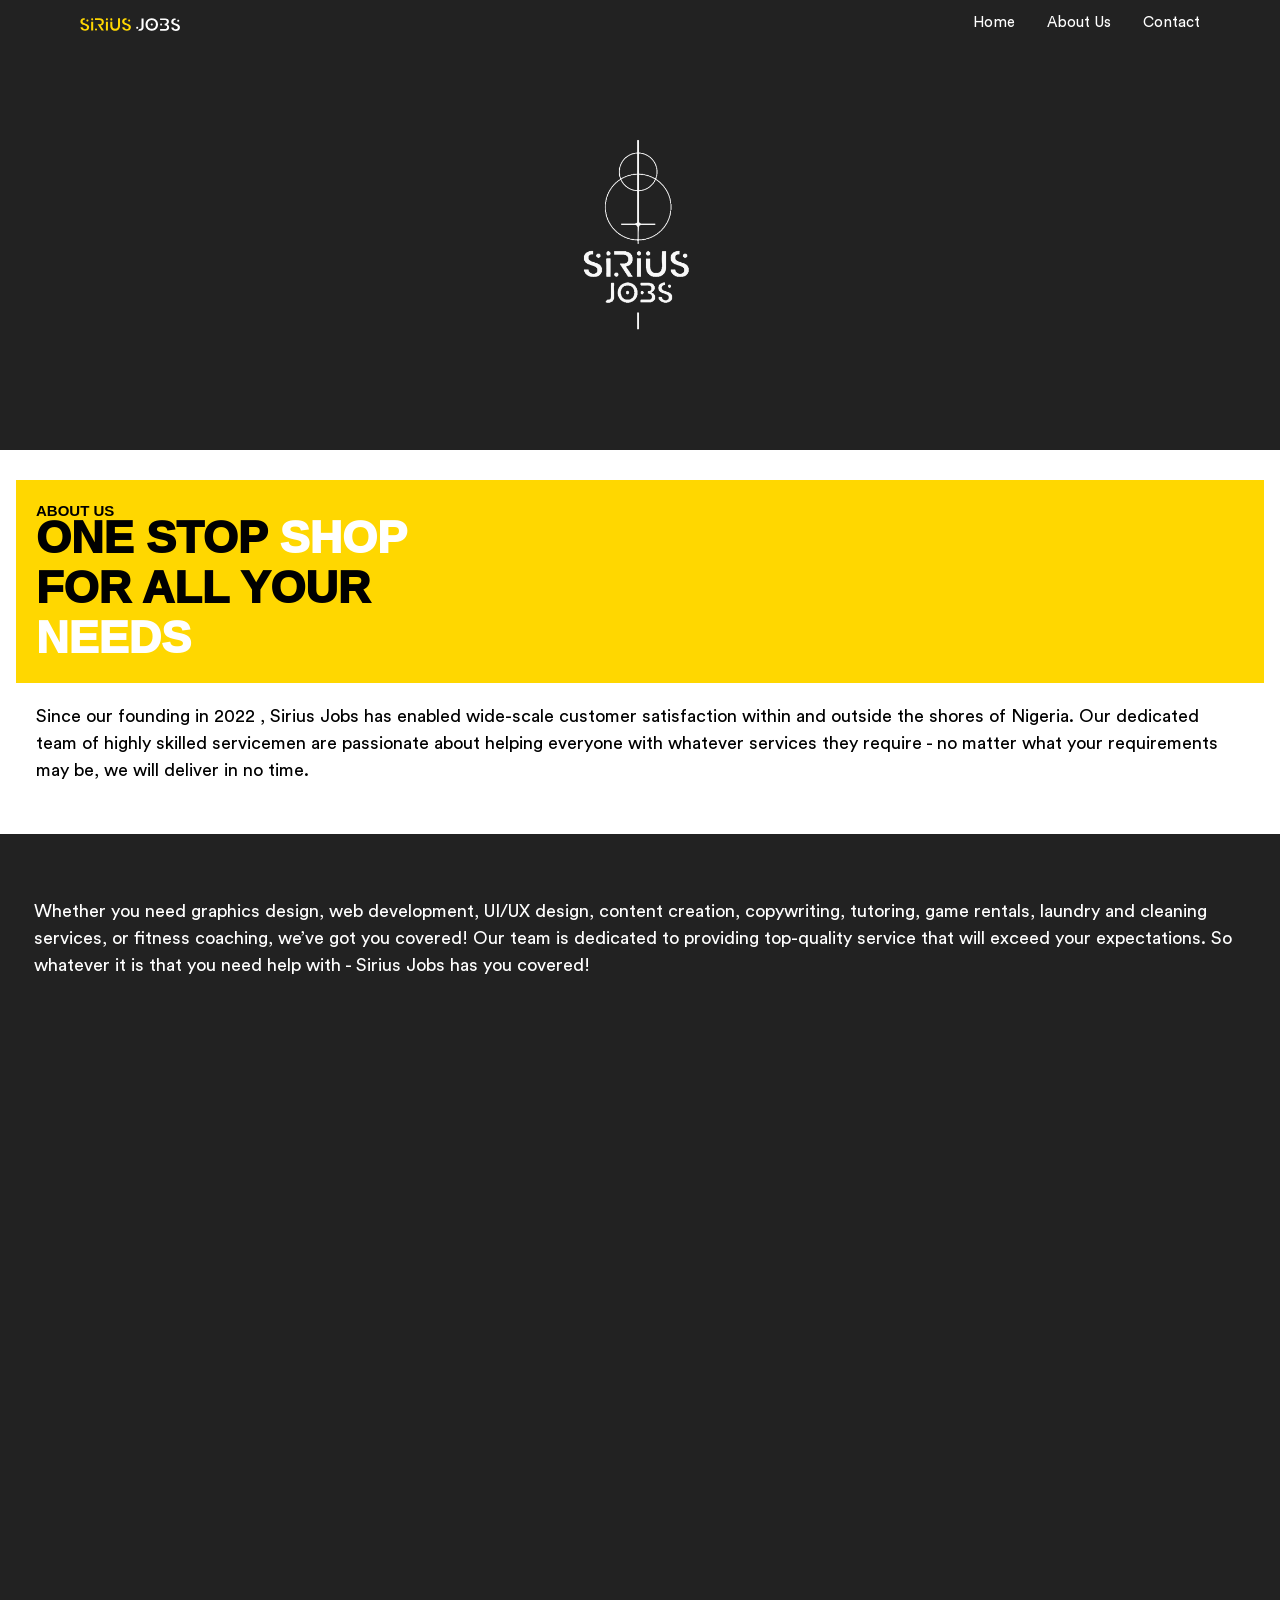
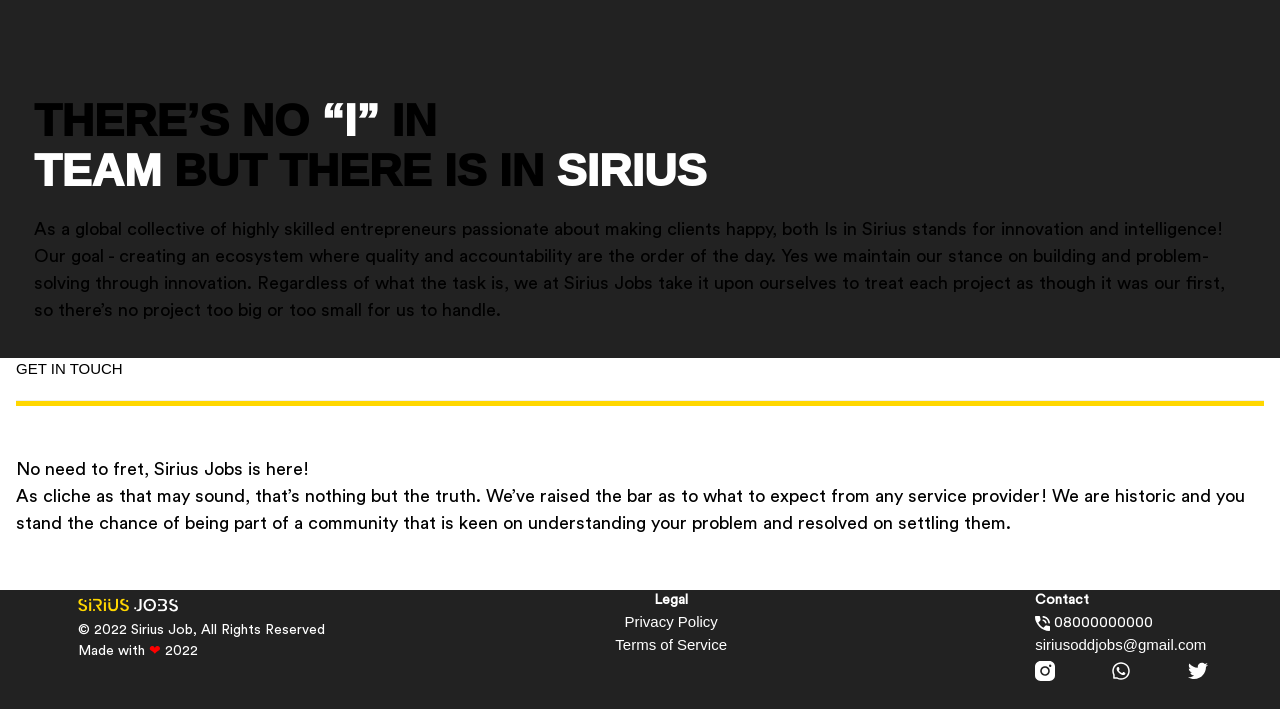
==== about.html @ eacf27d5 "added about us page" ====
<!DOCTYPE html>
<html lang="en">
  <head>
    <meta name="viewport" content="width=device-width, initial-scale=1.0" />
    <meta name="description" content="Sirius Jobs: An all-purpose company geared towards providing the best services no matter the niche">
    <title>Sirius Jobs</title>
    <link rel="icon" type="image/x-icon" href="assets/favicon.svg">
    <link rel="stylesheet" href="styles.css">
    <link rel="stylesheet" href="https://www.w3schools.com/w3css/4/w3.css">
    <link rel="preconnect" href="https://fonts.googleapis.com">
    <link rel="preconnect" href="https://fonts.gstatic.com" crossorigin>
    <link href="https://fonts.googleapis.com/css2?family=Rubik&display=swap" rel="stylesheet">
  </head>
  <body>
    <!-- Navigation bar -->
    <nav class="w3-top" style="position:fixed;top: 0 !important;">
        <div class="w3-bar w3-container">
          <div>
            <a href="#" class="w3-bar-item"><img src="assets/Logo2.svg" width="100px" height="25px" alt="Sirius-jobs"></a>
            <a href="#contact" class="w3-bar-item w3-button w3-hover-none w3-hover-text-yellow w3-right w3-hide-small" id="nav-anchor">Contact</a>
            <a href="#section-2" class="w3-bar-item w3-button w3-hover-none w3-hover-text-yellow w3-right w3-hide-small" id="nav-anchor">About Us</a>
            <a href="#" class="w3-bar-item w3-button w3-hover-none w3-hover-text-yellow w3-right w3-hide-small" id="nav-anchor">Home</a>
            <a href="javascript:void(0)" class="w3-bar-item w3-right w3-hide-large w3-hide-medium" onmousedown="myFunction()" id="burger">&#9776;</a>
          </div>   
        </div>
        <div id="demo" class="w3-bar-block w3-grey w3-hide w3-hide-large w3-hide-medium w3-container w3-collapse" style="width: 200px; float: right; height: 100vh;">
            <a href="#" class="w3-bar-item w3-button" id="nav-anchor">Home</a>
            <a href="#section-2" class="w3-bar-item w3-button" id="nav-anchor">About Us</a>
            <a href="#contact" class="w3-bar-item w3-button" id="nav-anchor">Contact</a>
            <div style="padding-top: 58vh;">
              <hr>
              <div class="w3-row" style="float: bottom; padding-top: 0; padding-left: 17px;padding-right: 0;">
                <div class="w3-col s4"><a href="https://www.instagram.com/siriusjobss/"><img src="assets/Insta.svg" id="social-icon" alt="instagram"></a></div>
                <div class="w3-col s4"><a href="#"><img src="assets/whatsapp.svg" id="social-icon" alt="whatsapp"></a></div>
                <div class="w3-col s4"><a href="https://twitter.com/SiriusOddJobs"><img src="assets/twitter.svg" id="social-icon" alt="twitter"></a></div>
              </div>
            </div>
        </div>
    </nav>
    <section id="about-section-1" class="w3-container">
        <div class="w3-container about-hero">
          <img src="assets/logo white.png" height="280px">
        </div>
    </section>
    <section id="about-section-2" class="w3-container">
      <div class="w3-row">
        <div class="w3-col sec-2-left">
          <div>
            <div style="font-weight: 900;margin: 0; padding: 0;color: black;">
              ABOUT US
            </div>
            <div style="font-size: 45px; line-height: 50px; font-weight: 1000; margin-top: -10px; padding: 0;color: black;">ONE STOP <span>SHOP</span><br> FOR ALL YOUR <br> <span>NEEDS</span></div>
          </div>
        </div>
        <div class="w3-col sec-2-right">
          <div>
            <p>Since our founding in 2022 , Sirius Jobs has enabled wide-scale customer satisfaction within and outside the shores of Nigeria.
              Our dedicated team of highly skilled servicemen are passionate about helping everyone with whatever services they require - no matter what your requirements may be, we will deliver in no time.</p>
          </div>
        </div>
      </div>
    </section>
    <section id="about-section-3">
      <div class="w3-row">
        <div class="w3-col sec-3-left">
          <div>
            <p>
              Whether you need graphics design, web development, UI/UX design, content creation, copywriting, tutoring, game rentals, laundry and cleaning services, or fitness coaching, we’ve got you covered! 
              Our team is dedicated to providing top-quality service that will exceed your expectations. So whatever it is that you need help with - Sirius Jobs has you covered!
            </p>
          </div>
        </div>
        <div class="w3-col sec-3-right">
          <div></div>
        </div>
      </div>
    </section>
    <section id="about-section-4">
      <div class="pencil-sec">
        <div style="font-size: 45px; line-height: 50px; font-weight: 1000;color: black;">
          THERE’S NO <span>“I”</span> IN <br> <span>TEAM</span> BUT THERE IS IN <span>SIRIUS</span>
        </div>
        <div style="padding-top: 20px;">
          <p style="color: black;">
            As a global collective of highly skilled entrepreneurs passionate about making clients happy, both Is in Sirius stands for innovation and intelligence!
            Our goal - creating an ecosystem where quality and accountability are the order of the day. Yes we maintain our stance on building and problem-solving through innovation.
            Regardless of what the task is, we at Sirius Jobs take it upon ourselves to treat each project as though it was our first, so there’s no project too big or too small for us to handle.</p>
        </div>
      </div>
    </section>
    <section id="about-section-5" class="w3-container">
      <div>
        <div style="color: black;">GET IN TOUCH</div>
        <hr style="background-color: #FFD700; height: 5px;">
        <div class="w3-row">
          <div class="w3-col">
            <p style="color: black;">
              No need to fret, Sirius Jobs is here!
            </p>
            <div>
              <p style="color: black;">
                As cliche as that may sound, that’s nothing but the truth. We’ve raised the bar as to what to expect from any service provider! We are historic and you stand the chance of being part of a community that is keen on understanding your problem and resolved on settling them.
              </p>
            </div>
          </div>
          <div class="w3-col"></div>
        </div>
        <div>
          &#x2022
        </div>
      </div>
    </section>

    <footer id="contact">
      <div class="w3-row w3-container w3-hide-small" id="footer">
        <div class="w3-col s4">
          <img src="assets/Logo2.svg" alt="sirius-jobs" id="logo">
          <p>© 2022 Sirius Job, All Rights Reserved</p>
          <p>Made with <span style="color: red;">&#10084</span> 2022</p>
        </div>
        <div class="w3-col s4" style="text-align: center;">
          <p style="font-weight: bold;">Legal</p>
          <a href="#" id="foot-link">Privacy Policy</a>
          <div><a href="#" id="foot-link">Terms of Service</a></div>
        </div>
        <div class="w3-col s4">
          <p style="font-weight: bold;">Contact</p>
          <img src="assets/phone.svg" height="15px" width="15px" alt="phone"> <span style="font-size: 14px;font-family: 'Rubik',sans-serif;"><a href="javascript:void(0)" id="foot-link">08000000000</a></span>
          <div><a href="mailto:siriusoddjobs@gmail.com" id="foot-link">siriusoddjobs@gmail.com</a></div>
          <div class="w3-row" id="social">
            <div class="w3-col s4"><a href="https://www.instagram.com/siriusjobss/"><img src="assets/Insta.svg" id="social-icon" alt="instagram"></a></div>
            <div class="w3-col s4"><a href="#"><img src="assets/whatsapp.svg" id="social-icon" alt="whatsapp"></a></div>
            <div class="w3-col s4"><a href="https://twitter.com/SiriusOddJobs"><img src="assets/twitter.svg" id="social-icon" alt="twitter"></a></div>
          </div>
        </div>
      </div>
      <div class="w3-row w3-container w3-hide-medium w3-hide-large" id="footer" style="text-align: center;">
        <hr>
        <div class="w3-col">
          <p style="font-weight: bold;">Legal</p>
          <a href="#" id="foot-link">Privacy Policy</a>
          <div><a href="#" id="foot-link">Terms of Service</a></div>
          <hr style="width: 200px;margin-left: auto;margin-right: auto; border: none;">
        </div>
        <div class="w3-col">
          <p style="font-weight: bold;">Contact</p>
          <img src="assets/phone.svg" height="15px" width="15px" alt="phone"> <span style="font-size: 14px;font-family: 'Rubik',sans-serif;"><a href="javascript:void(0)" id="foot-link">08000000000</a></span>
          <div><a href="mailto:siriusoddjobs@gmail.com" id="foot-link">siriusoddjobs@gmail.com</a></div>
          <div class="w3-row" id="social">
            <div class="w3-col s4"><a href="https://www.instagram.com/siriusjobss/"><img src="assets/Insta.svg" id="social-icon" alt="instagram"></a></div>
            <div class="w3-col s4"><a href="#"><img src="assets/whatsapp.svg" id="social-icon" alt="whatsapp"></a></div>
            <div class="w3-col s4"><a href="https://twitter.com/SiriusOddJobs"><img src="assets/twitter.svg" id="social-icon" alt="twitter"></a></div>
          </div>
          <hr style="width: 200px;margin-left: auto;margin-right: auto;border: none;">
        </div>
        <div class="w3-col">
          <img src="assets/Logo2.svg" alt="sirius-jobs" id="logo">
          <p>© 2022 Sirius Job, All Rights Reserved</p>
          <p>Made with <span style="color: red;">&#10084</span> 2022</p>
        </div>
      </div>
    </footer>

    <script>
      function myFunction() {
        var x = document.getElementById("demo");
        if (x.className.indexOf("w3-show") == -1) {
          x.className += " w3-show";
          document.getElementById("burger").innerHTML = "&times"
        } else { 
          x.className = x.className.replace(" w3-show", "");
          document.getElementById("burger").innerHTML = "&#9776;"
        }
      }
    </script>

    </body>
</html>
---- styles.css ----
@import url('https://fonts.googleapis.com/css2?family=Rubik&display=swap');
@font-face {
  font-family: Larken;
  font-display: swap;
  src: url(assets/font/LarkenDEMO-Regular.otf);
}
@font-face {
  font-family: Circular-std;
  src: url(assets/font/CircularStd-Book.ttf);
}

* {
  padding: 0;
  margin: 0;
  box-sizing: border-box;
  color: #ffffff;
}
html {
  scroll-behavior: smooth;
  background-color: #222222;
  font-family: 'Circular-std', sans-serif;
}
/*section {
  height: 100vh;
  position: relative;
}*/

#section-1 {
  height: 95vh;
  position: relative;
  color: white;
  /*background: linear-gradient(180deg, #222222 62vh, #ffffff 34vh);*/
}
a#scroll-btn {
  background-color: #403E3E;
  position: absolute;
  height: 75px;
  width: 40px;
  border: 5px solid #403E3E;
  box-shadow: inset 0px 0px 0px 2px #757474;
  margin: auto;
  left: 0;
  right: 0;
  bottom: 5px;
  border-radius: 3em;
}
a#scroll-btn:before {
  position: absolute;
  content: "";
  margin: auto;
  left: 0;
  right: 0;
  height: 1.2em;
  width: 1.2em;
  background-color: #ffd700;
  border-radius: 50%;
  animation: move-down 2s infinite;
}
@keyframes move-down {
  80% {
    opacity: 0.5;
  }
  100% {
    transform: translateY(5.3em);
    opacity: 0;
  }
}
/*a#scroll-btn:after {
  position: absolute;
  content: "SCROLL DOWN";
  width: 12em;
  display: block;
  width: 12em;
  text-align: center;
  left: -4.2em;
  bottom: -2.5em;
  font-size: 1.6em;
  color: #ffffff;
  letter-spacing: 3px;
  font-weight: 600;
}*/
#section-2 {
  background-color: #ffffff !important;
  background: 
  linear-gradient(100deg,transparent 49.8%,#ffd700 50%) right   /80% 100%;
  background-repeat:no-repeat;
  color: #ffffff;
  height: 100vh;
  /*
  font-size: 2.7em;
  text-align: center;
  display: flex;
  flex-direction: column;
  align-items: center;
  justify-content: center;
  gap: 1em;*/
}
@media screen and (max-width: 500px) {
  a#scroll-btn {
    font-size: 12px;
  }
}


/* main */

.hero {
  position: absolute;
  top: 50%;
  left: 50%;
  transform: translate(-50%, -50%);
  width: 100vw;
}
.w3-bar {
  background-color: #222222;
  height: 45px;
}
.w3-bar > div {
  padding-top: 4px;
}
html, body {
  overflow-x: hidden;
}
.hero > h1 {
  font-family: 'Circular-std';
  font-weight: 700;
  font-size: 50px;
}
p {
  font-family: 'Circular-std', sans-serif;
  font-size: 18px;
}

.about > h1 {
  font-family: 'Circular-std';
  font-weight: 700;
  padding-top: 20vh;
}

.services {
  padding-top: 7vh;
}

.services > div {
  padding-top: 8vh;
}

.services > h2 {
  font-family: 'Circular-std';
  font-weight: 400;
}

h2 {
  font-weight: 400;
  font-size: 20px;
  line-height: 30px;
}
#section-3 {
  position: relative;
  background-image: url(assets/Decoration.svg);
  background-repeat: no-repeat;
  background-position: top right;
  background-position-y: 20%;
  background-size: 10vh;
}

#serv-card > img {
  height: 80px;
  width: 80px;
}

#serv-card > div {
  padding-top: 18px;
}

#serv-card > div > p {
  font-family: 'Circular-std';
  font-size: 13px;
  font-weight: 500;
}

.w3-row {
  padding: 30px 0;
}

/*#section-4 {
  
}*/

.subheader {
  padding-top: 12vh;
  padding-bottom: 20vh;
}

h3 {
  text-align: center;
  font-size: 40px !important;
  padding: 0 0;
  font-family: 'Circular-std' !important;
}

#footer > div > p {
  font-size: 14px;
}
#logo {
  height: 30px;
  width: 100px;
}
#social {
  padding-top: 3px;
  padding-bottom: 3vh;
}
#social-icon {
  height: 20px;
  width: 20px;
}
#nav-anchor {
  font-family: 'Circular-std';
}
#nav-anchor:hover {
  color: #ffd700;
}
a {
  text-decoration: none;
}
#foot-link:hover {
  color: #ffd700;
}

/* About Us Page */

#about-section-1 {
  height: 50vh;
  background-image: url(assets/about/daniel-olah-dFA5XycbhoQ-unsplash.jpg);
  background-repeat: no-repeat;
  background-size: cover;
  background-position: center;
}

.about-hero {
  display: flex;
  justify-content: center;
  position: relative;
  height: 50vh;
}

.about-hero > img {
  width: auto;
  position: absolute;
  top: 50%;
  left: 50%;
  transform: translate(-50%, -50%);
}

#about-section-2 {
  background-color: #ffffff;
}

.sec-2-left {
  background-color: #FFD700;
}

.sec-2-left > div {
  padding: 20px;
}

.sec-2-right > div > p {
  color: #000000 !important;
}

.sec-2-right > div {
  padding: 20px;
}

.sec-3-left,.sec-3-right > div {
  height: 250px;
}

.sec-3-left > div {
  padding: 34px;
}

.sec-3-right > div {
  background-image: url(assets/about/jon-tyson-vVSleEYPSGY-unsplash.jpg);
  background-position: center;
  background-repeat: no-repeat;
  background-size: contain;
  margin: 34px;
}

.pencil-sec {
  background-image: url(assets/about/ejoanna-kosinska-1_CMoFsPfso-unsplash.png);
  background-size: cover;
  background-repeat: no-repeat;
}

.pencil-sec > div:first-child {
  padding-top: 200px;
}

#about-section-4 > div {
  padding: 34px;
}

#about-section-5 {
  background-color: #ffffff;
}

/* tablet screen sizes */
@media only screen and (min-width: 600px) {
  nav > :first-child {
    padding-left: 5%;
    padding-right: 5% !important;
  }
  .hero {
    left: 55%;
  }
  .hero > h1 {
    width: 80%;
  }
  .hero > p {
    width: 60%;
  }
  .about > h1 {
    padding-left: 5%;
    padding-right: 5%;
  }
  .about > p {
    padding-left: 5%;
    padding-right: 5%;
  }
  .services > div > h2 {
    padding-left: 5%;
  }
  #footer > div {
    padding-left: 5%;
  }
}

/* desktop screen sizes */
@media only screen and (min-width: 992px) {
  .hero > h1 {
    font-size: 72px !important;
    width: 60%;
  }
  .hero > p {
    width: 32%;
  }
  .about > h1 {
    font-size: 48px;
  }
  .about > p {
    font-size: 20px;
    padding-right: 20%;
  }
  .services > div > h2 {
    font-size: 40px !important;
  }
  #serv-card > div > p {
    font-size: 18px !important;
  }
  #serv-card > img {
    height: 120px;
    width: 120px;
  }
  .subheader > h3 {
    font-size: 80px !important;
  }
  #footer > :last-child {
    padding-left: 15%;
  }
}
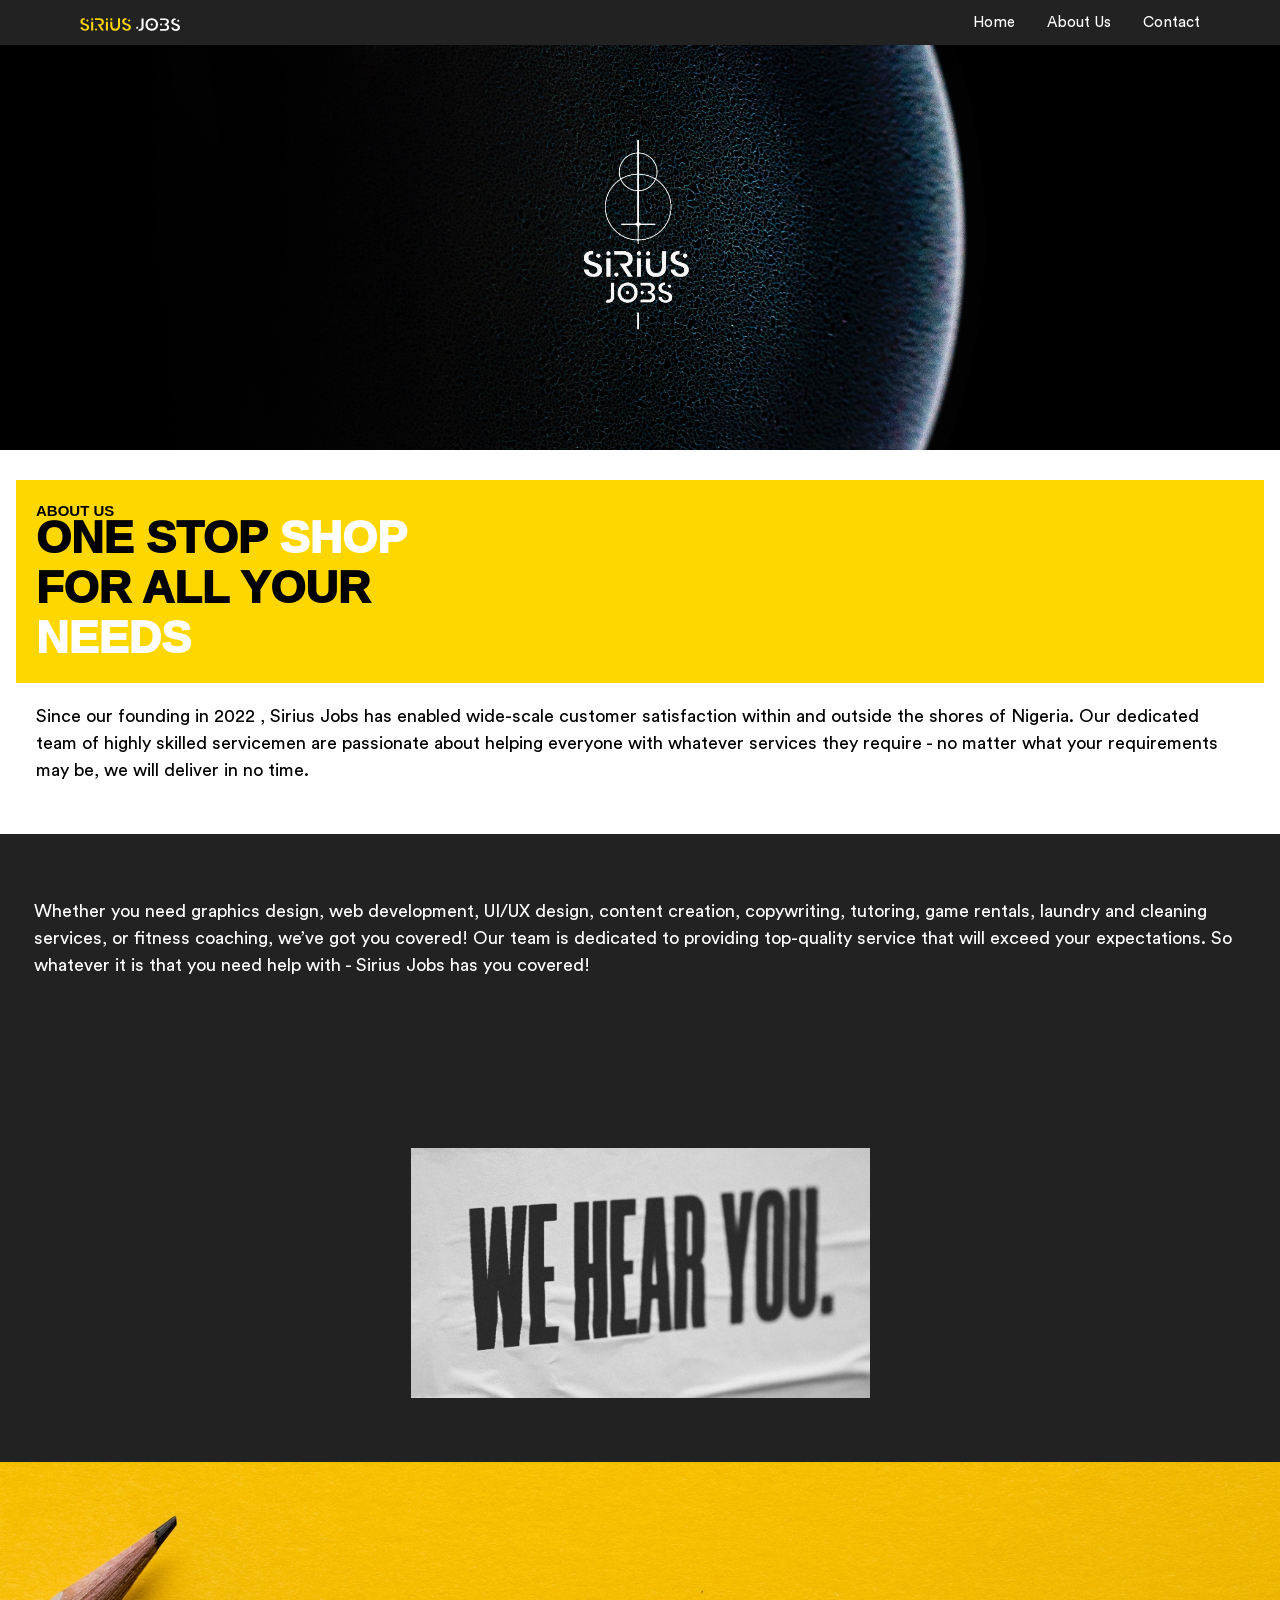
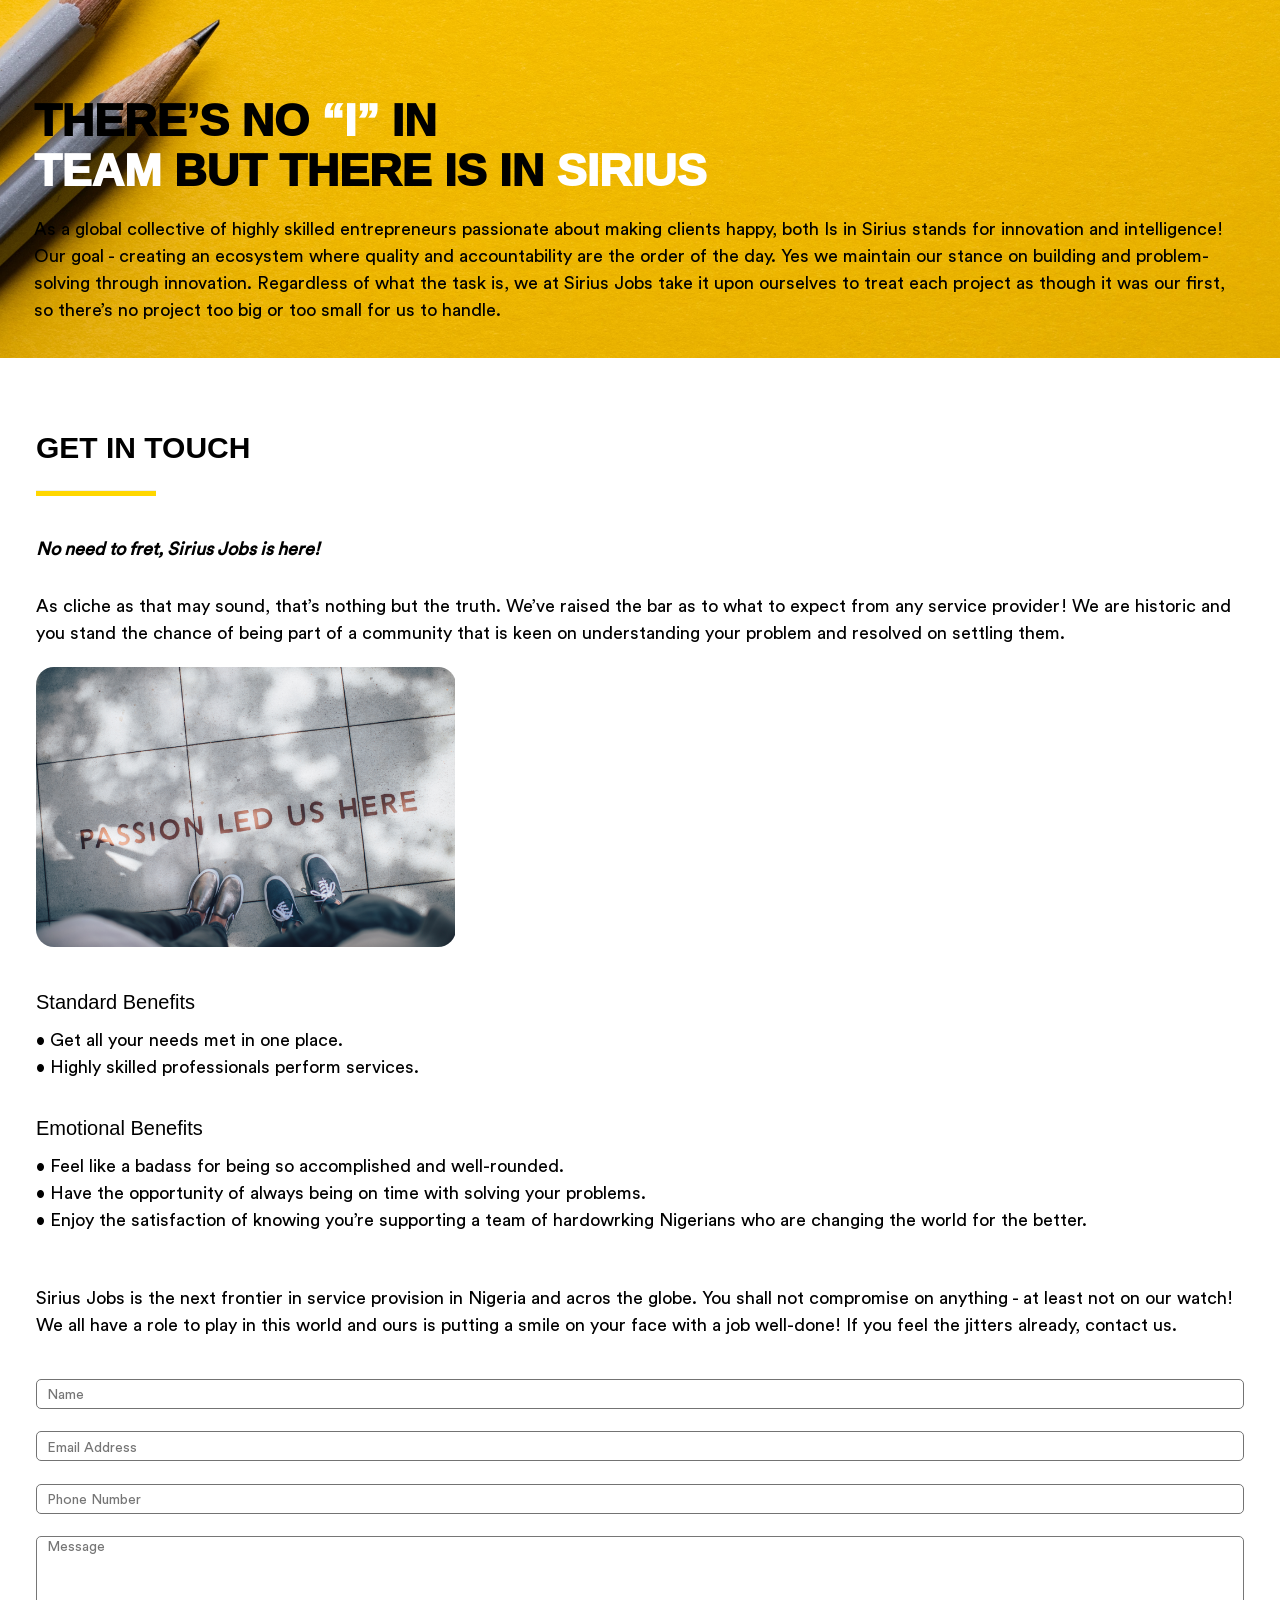
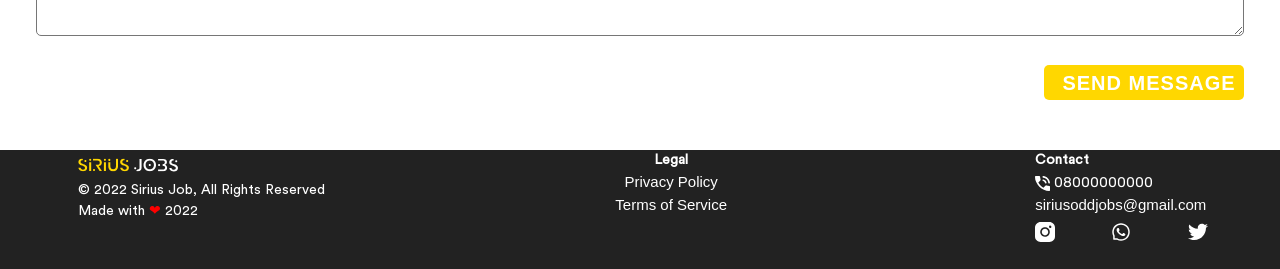
==== commit b9d66345: "added contact-us form and other sections" ====
--- a/about.html
+++ b/about.html
@@ -90,23 +90,57 @@
     </section>
     <section id="about-section-5" class="w3-container">
       <div>
-        <div style="color: black;">GET IN TOUCH</div>
-        <hr style="background-color: #FFD700; height: 5px;">
+        <div style="color: black; padding-top: 67px; font-weight: 900; font-size: 30px;">GET IN TOUCH</div>
+        <hr style="background-color: #FFD700; height: 5px; width: 120px;">
         <div class="w3-row">
           <div class="w3-col">
-            <p style="color: black;">
+            <p style="color: black; margin-top: -10px;font-style: italic;font-weight: bold;">
               No need to fret, Sirius Jobs is here!
             </p>
             <div>
-              <p style="color: black;">
+              <p style="color: black; padding-top: 30px; padding-bottom: 20px;">
                 As cliche as that may sound, that’s nothing but the truth. We’ve raised the bar as to what to expect from any service provider! We are historic and you stand the chance of being part of a community that is keen on understanding your problem and resolved on settling them.
               </p>
             </div>
           </div>
-          <div class="w3-col"></div>
+          <div class="w3-col get-in-touch"></div>
         </div>
         <div>
-          &#x2022
+          <h4 style="color: black;">Standard Benefits</h4>
+          <p style="color: black;">
+            &#x2022 Get all your needs met in one place.<br>
+            &#x2022 Highly skilled professionals perform services.
+          </p> <br>
+          <h4 style="color: black;">Emotional Benefits</h4>
+          <p style="color: black;">
+            &#x2022 Feel like a badass for being so accomplished and well-rounded.<br>
+            &#x2022 Have the opportunity of always being on time with solving your problems.<br>
+            &#x2022 Enjoy the satisfaction of knowing you’re supporting a team of hardowrking Nigerians who are changing the world for the better.
+          </p>
+        </div>
+      </div>
+    </section>
+
+    <section id="about-section-6" class="w3-container">
+      <div class="w3-row">
+        <div class="w3-col">
+          <p style="color: black;">
+            Sirius Jobs is the next frontier in service provision in Nigeria and acros the globe. You shall not compromise on anything - at least not on our watch! We all have a role to play in this world and ours is putting a smile on your face with a job well-done!
+            If you feel the jitters already, contact us.
+          </p>
+        </div>
+        <div class="w3-col">
+          <form action="https://formspree.io/damiansonuchegbu2017@gmail.com" method="post">
+            <input type="text" placeholder="Name" name="name" required><br><br>
+          
+            <input type="email" placeholder="Email Address" name="email" required><br><br>
+
+            <input type="number" placeholder="Phone Number" name="phone" min="6" required><br><br>
+            
+            <textarea placeholder="Message" name="message" required></textarea><br><br>
+            
+            <input type="submit" value="SEND MESSAGE">
+          </form>          
         </div>
       </div>
     </section>
--- a/styles.css
+++ b/styles.css
@@ -231,7 +231,7 @@
 
 #about-section-1 {
   height: 50vh;
-  background-image: url(assets/about/daniel-olah-dFA5XycbhoQ-unsplash.jpg);
+  background-image: url(assets/about/newhero.jpg);
   background-repeat: no-repeat;
   background-size: cover;
   background-position: center;
@@ -306,6 +306,73 @@
   background-color: #ffffff;
 }
 
+#about-section-5 > div {
+  padding-left: 20px;
+  padding-right: 20px;
+}
+
+.get-in-touch {
+  background-image: url(assets/about/ian-schneider-TamMbr4okv4-unsplash.jpg);
+  background-size: contain;
+  background-repeat: no-repeat;
+  height: 280px;
+  width: 420px !important;
+  border-radius: 18px;
+}
+
+#about-section-6 {
+  background-color: #ffffff;
+}
+
+#about-section-6 > div > div {
+  padding: 20px;
+}
+
+input {
+  width: 100%;
+  height: 30px;
+  border-radius: 5px;
+  border-color: #737373;
+  border-style: solid;
+  border-width: 1px;
+  color: #000000;
+  padding-left: 10px;
+}
+
+input[type=submit] {
+  float: right;
+  width: 200px;
+  height: 35px;
+  font-size: 20px;
+  background-color: #ffd700;
+  color: white;
+  border: none;
+  font-weight: 800;
+  letter-spacing: 1px;
+  text-align: center;
+}
+
+input[type=submit]:hover {
+  background-color: #a08a0c;
+}
+
+::placeholder {
+  font-family: 'Circular-std', sans-serif;
+  font-size: 14px;
+}
+
+::-webkit-placeholder {
+  font-family: 'Circular-std', sans-serif;
+  font-size: 14px;
+}
+
+textarea {
+  padding-left: 10px;
+  width: 100%;
+  height: 100px;
+  border-radius: 5px;
+}
+
 /* tablet screen sizes */
 @media only screen and (min-width: 600px) {
   nav > :first-child {
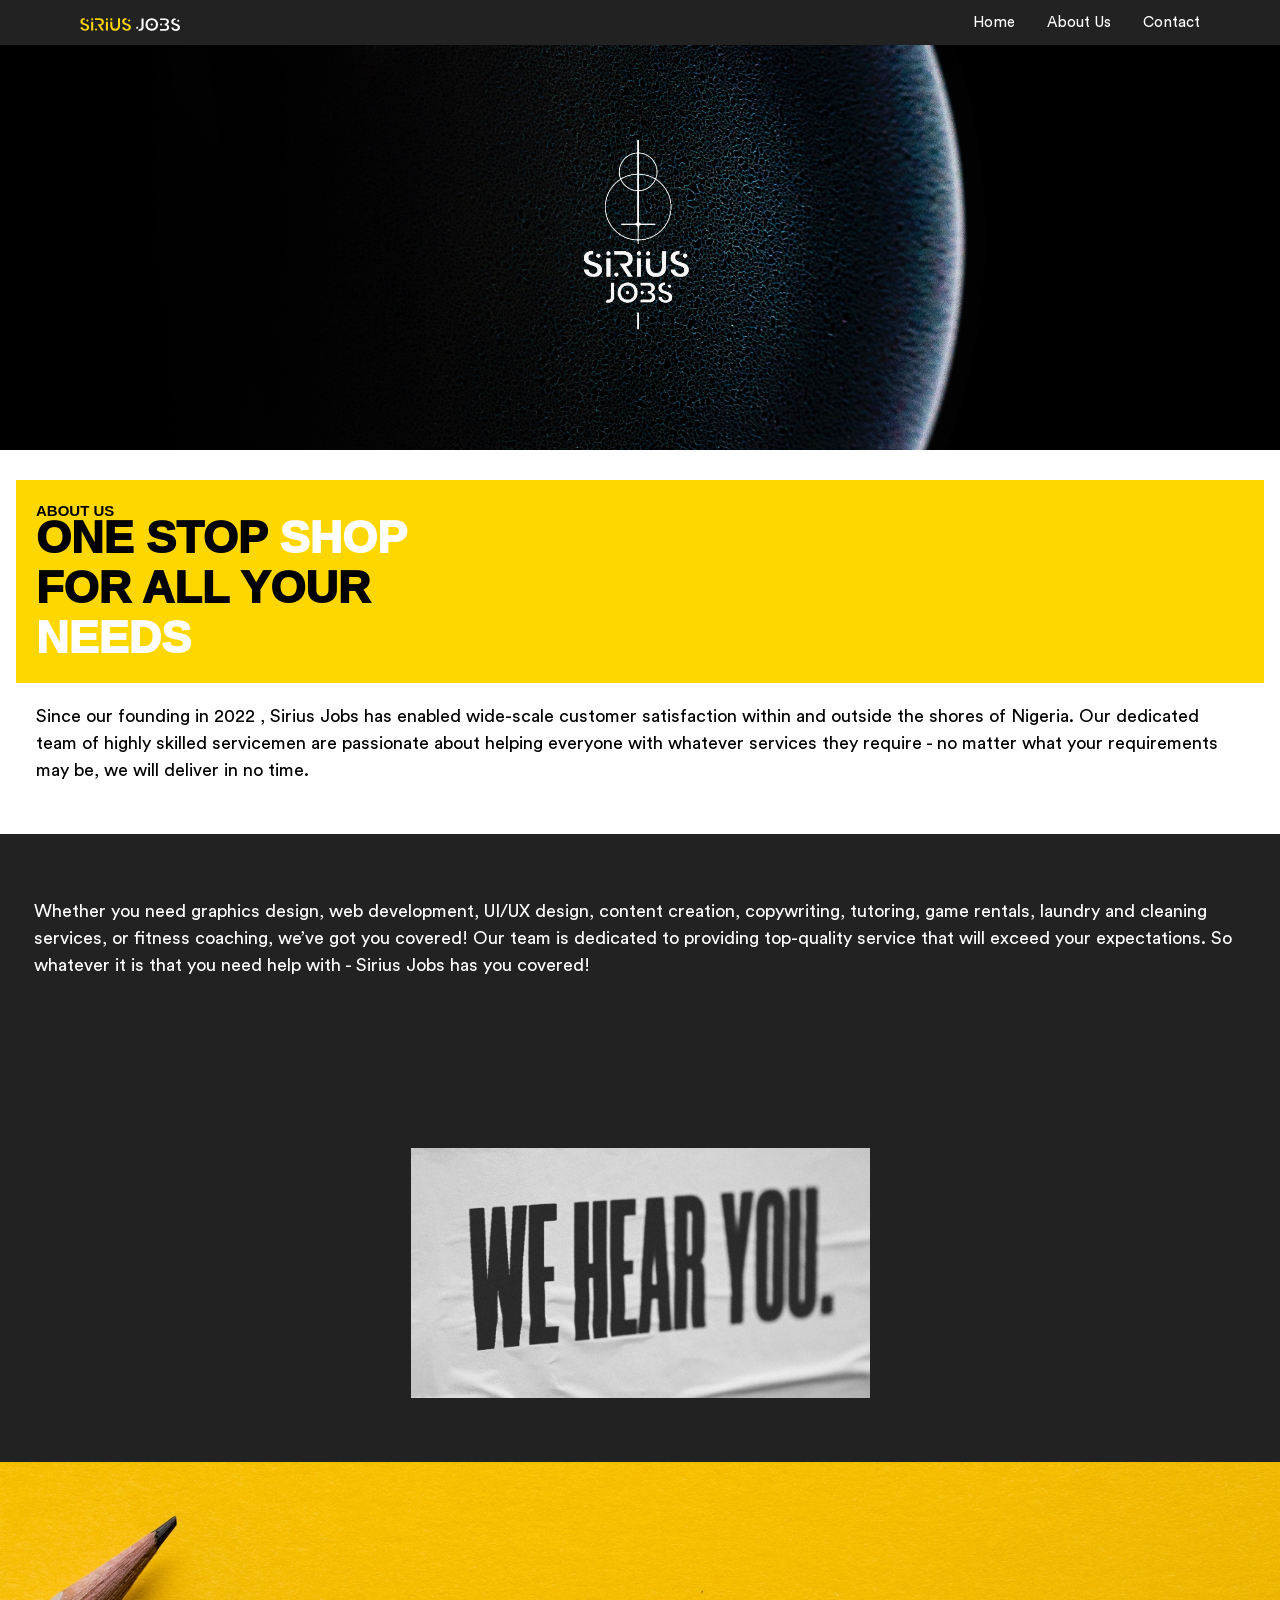
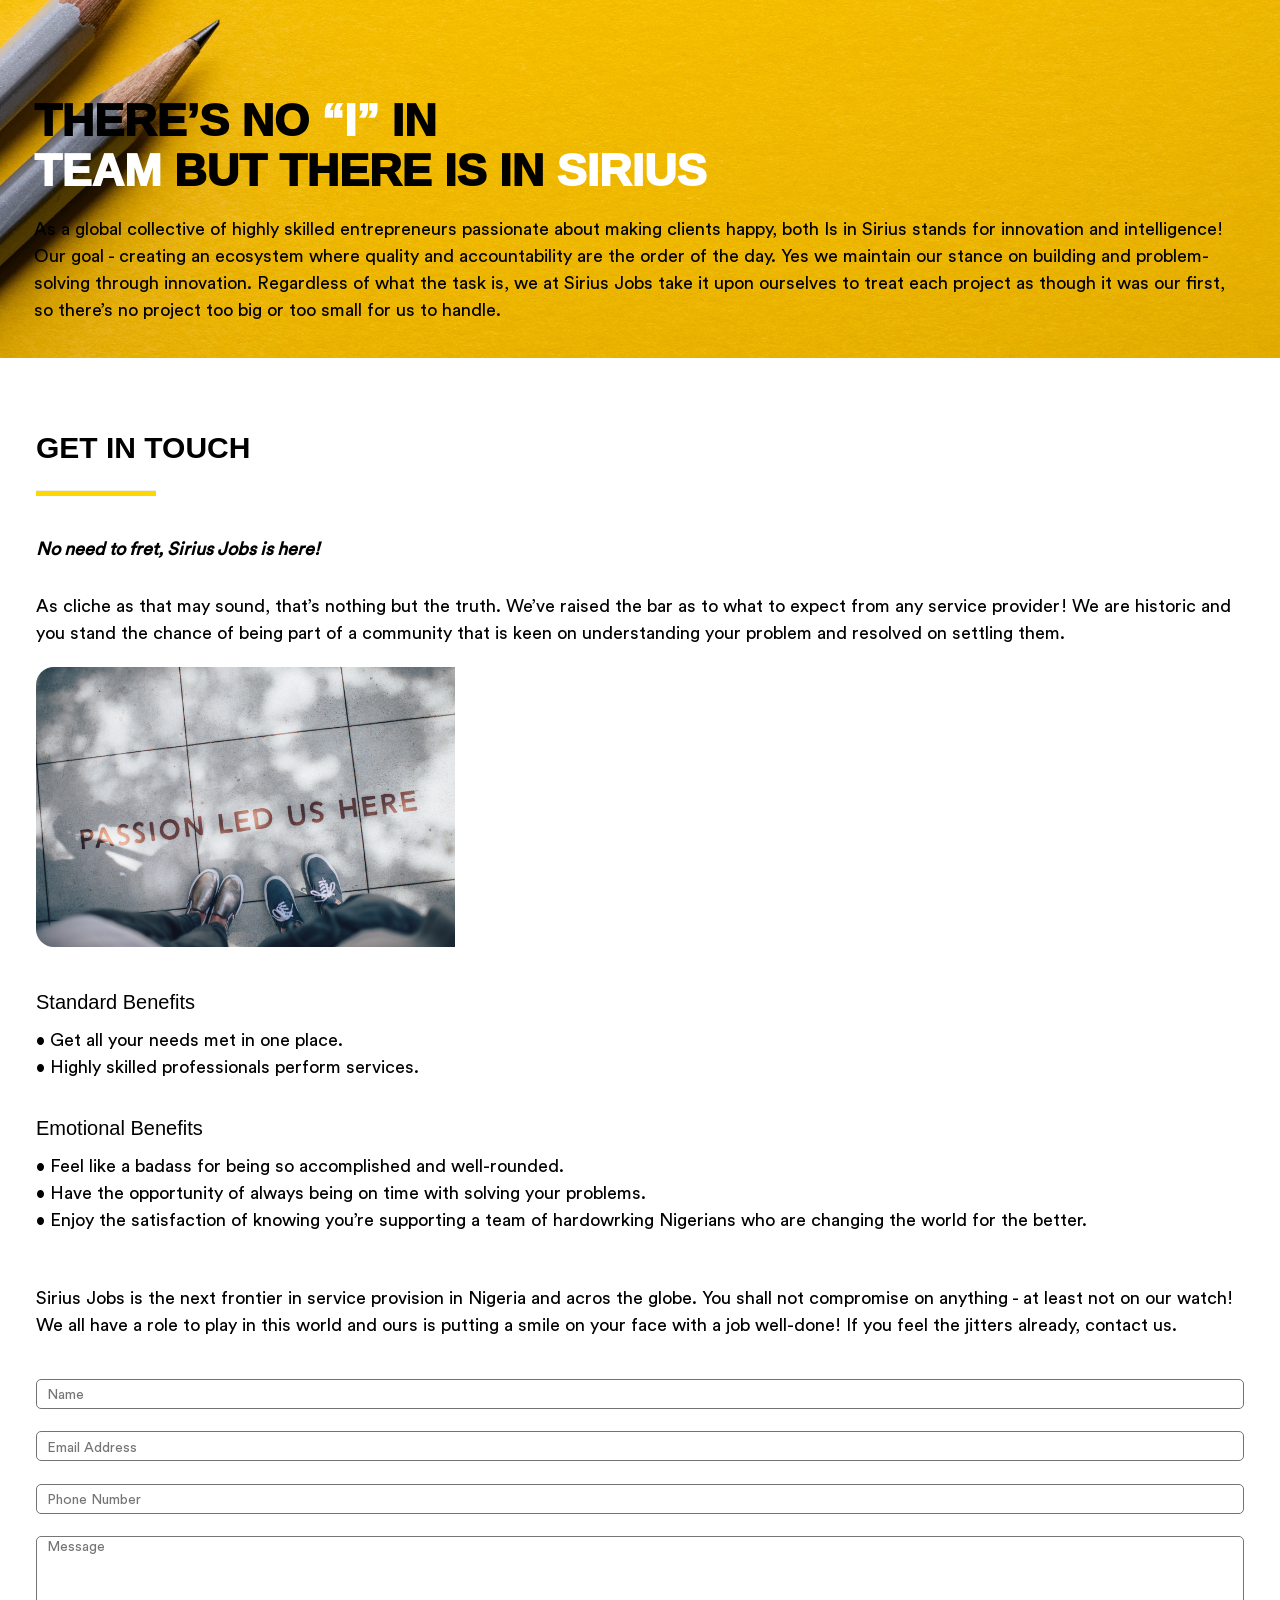
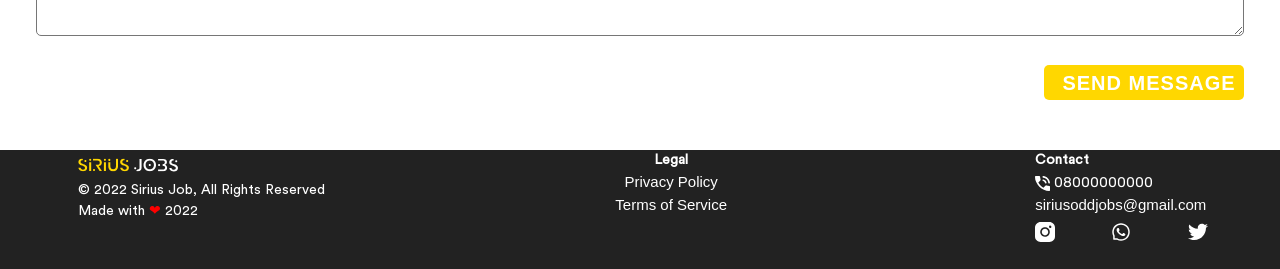
==== commit 876b1592: "changes to the contact us form" ====
--- a/about.html
+++ b/about.html
@@ -130,7 +130,7 @@
           </p>
         </div>
         <div class="w3-col">
-          <form action="https://formspree.io/damiansonuchegbu2017@gmail.com" method="post">
+          <form action="https://formspree.io/f/mnqynpwq" method="post">
             <input type="text" placeholder="Name" name="name" required><br><br>
           
             <input type="email" placeholder="Email Address" name="email" required><br><br>
--- a/styles.css
+++ b/styles.css
@@ -316,7 +316,7 @@
   background-size: contain;
   background-repeat: no-repeat;
   height: 280px;
-  width: 420px !important;
+  width: 100%;
   border-radius: 18px;
 }
 
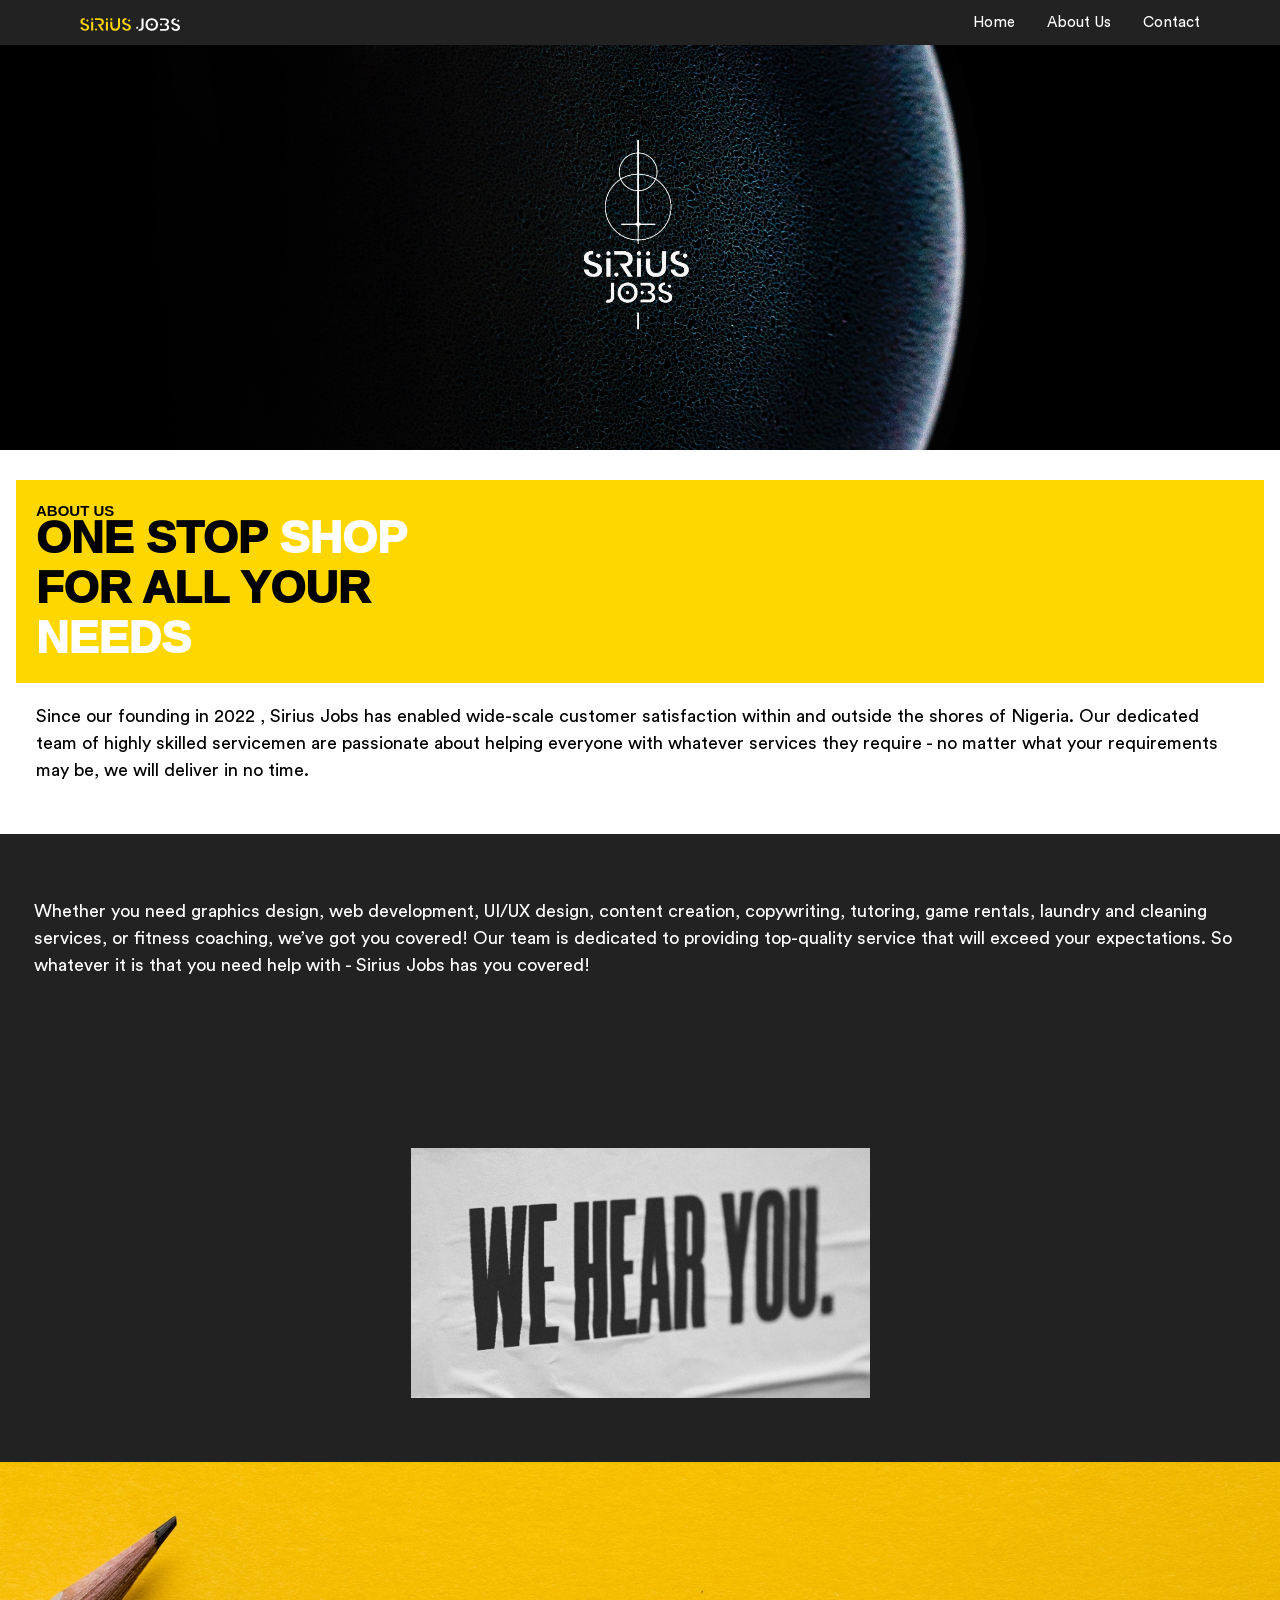
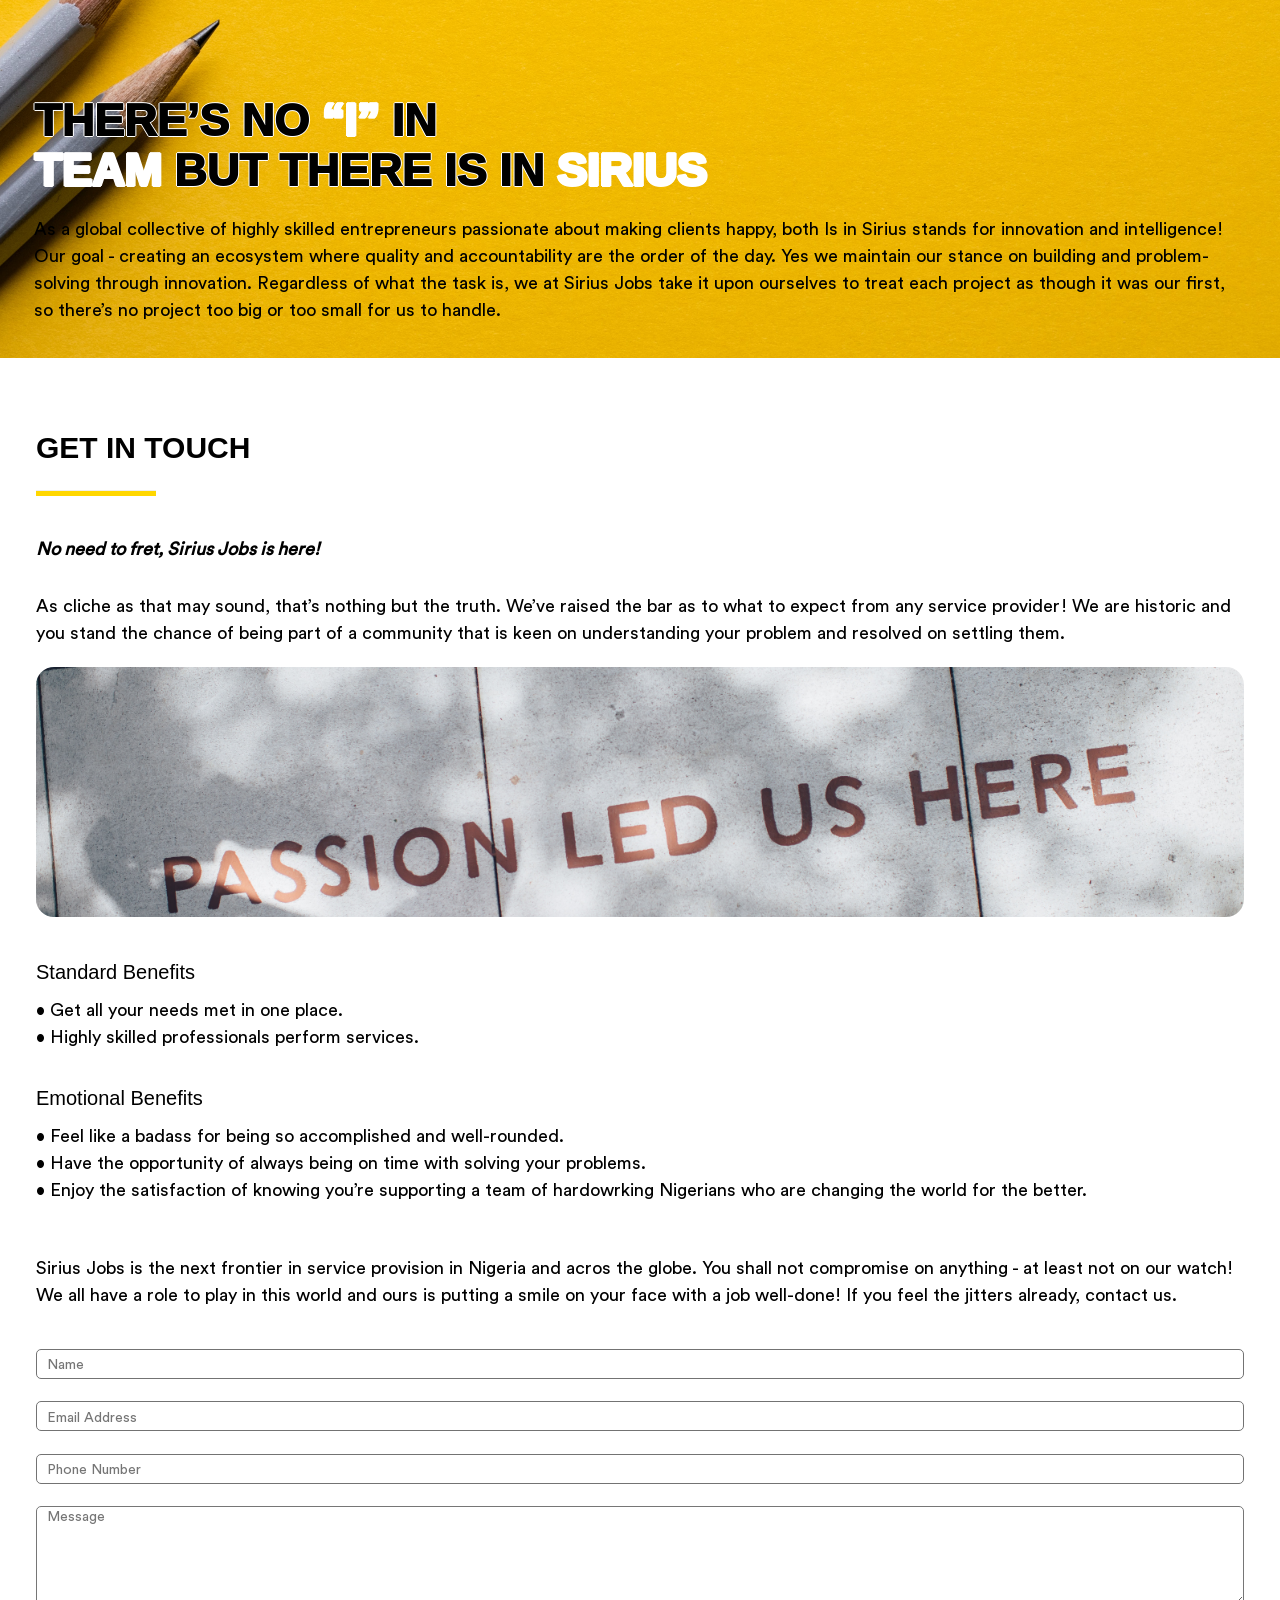
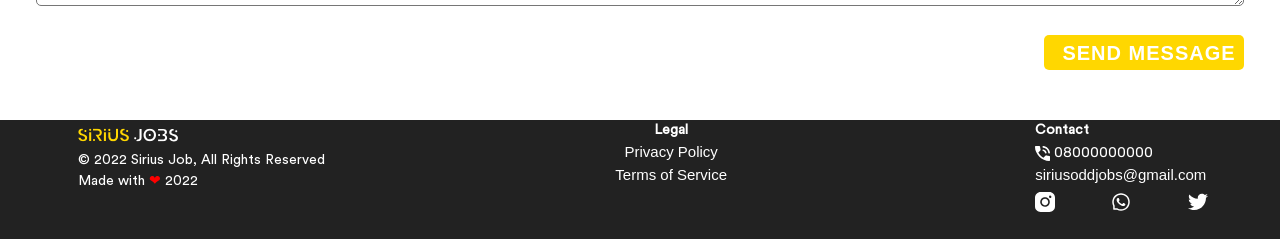
==== commit d8a6deee: "made changes to font styl in section-4 heading" ====
--- a/about.html
+++ b/about.html
@@ -77,7 +77,7 @@
     </section>
     <section id="about-section-4">
       <div class="pencil-sec">
-        <div style="font-size: 45px; line-height: 50px; font-weight: 1000;color: black;">
+        <div style="font-size: 45px; line-height: 50px; font-weight: 1000;color: black;text-shadow: -1px 0 white, 0 1px white, 1px 0 white, 0 -1px white;">
           THERE’S NO <span>“I”</span> IN <br> <span>TEAM</span> BUT THERE IS IN <span>SIRIUS</span>
         </div>
         <div style="padding-top: 20px;">
--- a/styles.css
+++ b/styles.css
@@ -313,9 +313,10 @@
 
 .get-in-touch {
   background-image: url(assets/about/ian-schneider-TamMbr4okv4-unsplash.jpg);
-  background-size: contain;
+  background-size: cover;
   background-repeat: no-repeat;
-  height: 280px;
+  background-position: center;
+  height: 250px;
   width: 100%;
   border-radius: 18px;
 }
@@ -371,6 +372,7 @@
   width: 100%;
   height: 100px;
   border-radius: 5px;
+  color: #000000;
 }
 
 /* tablet screen sizes */
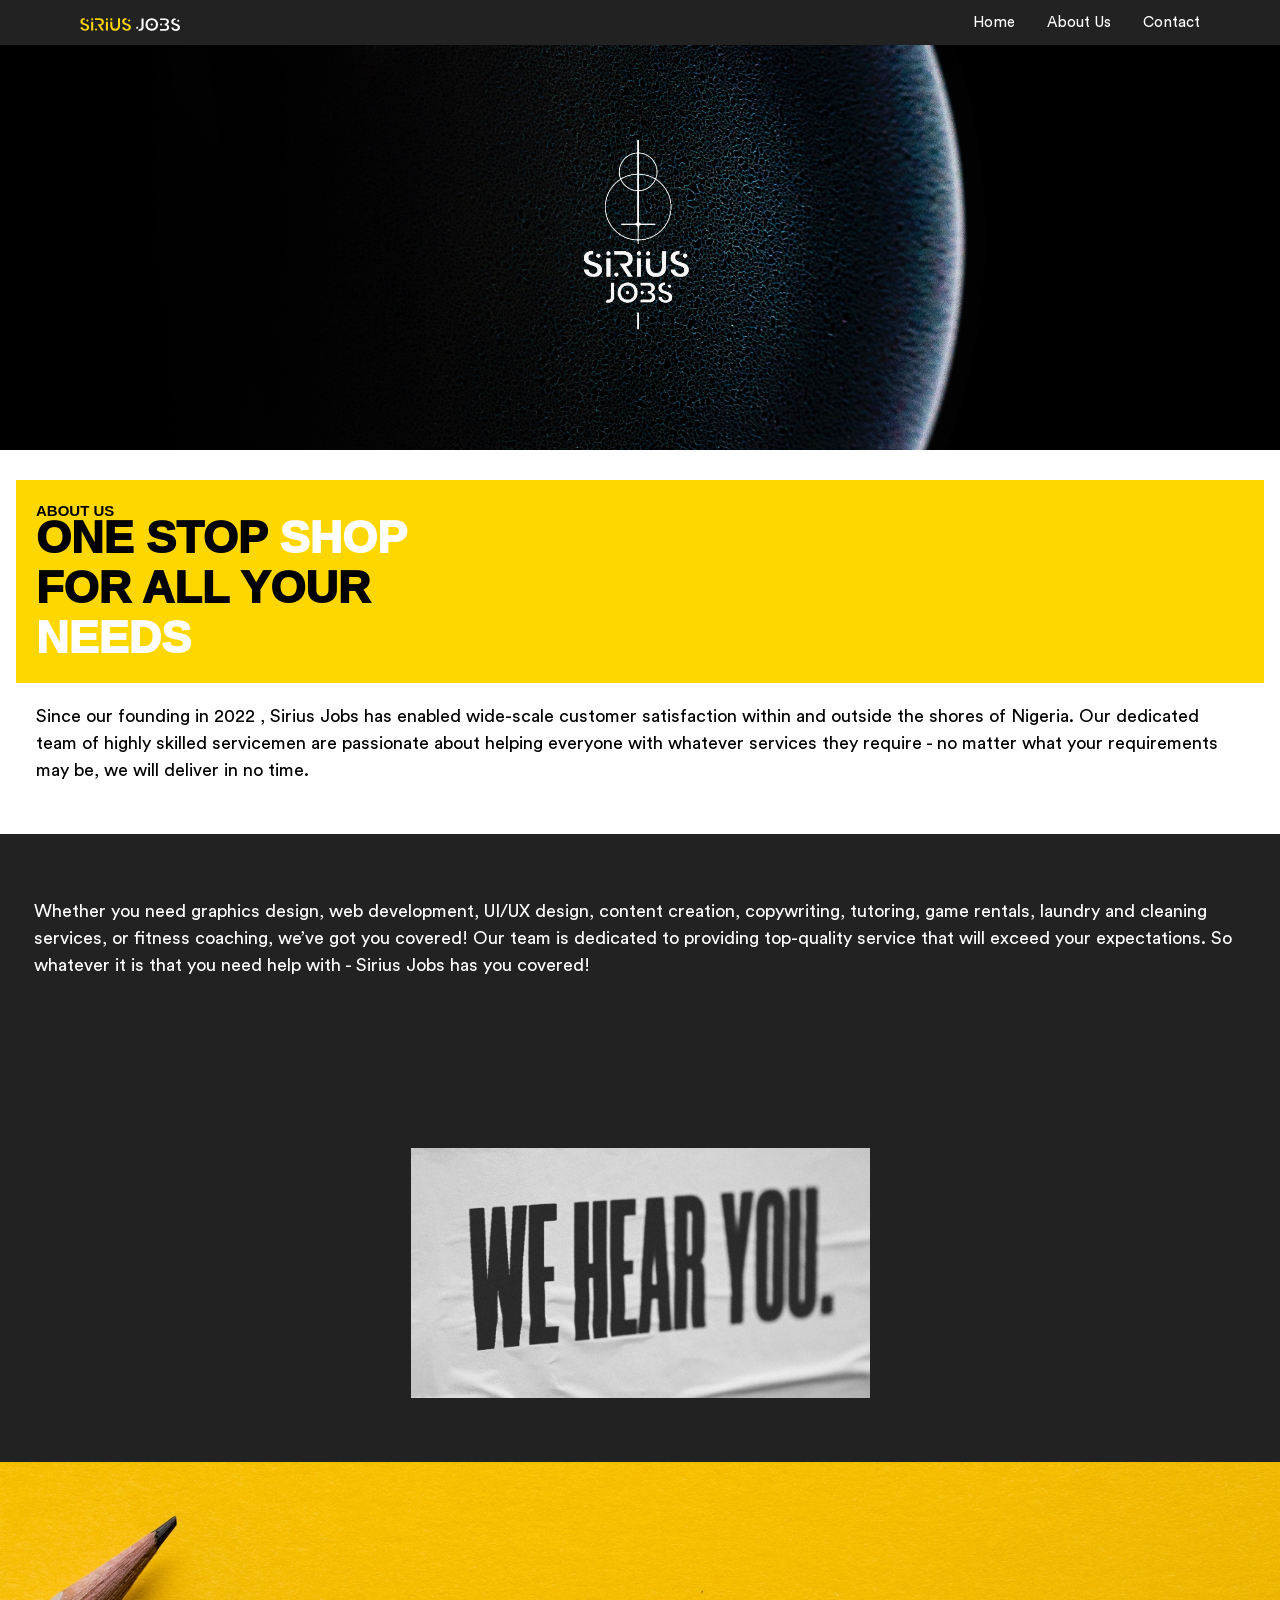
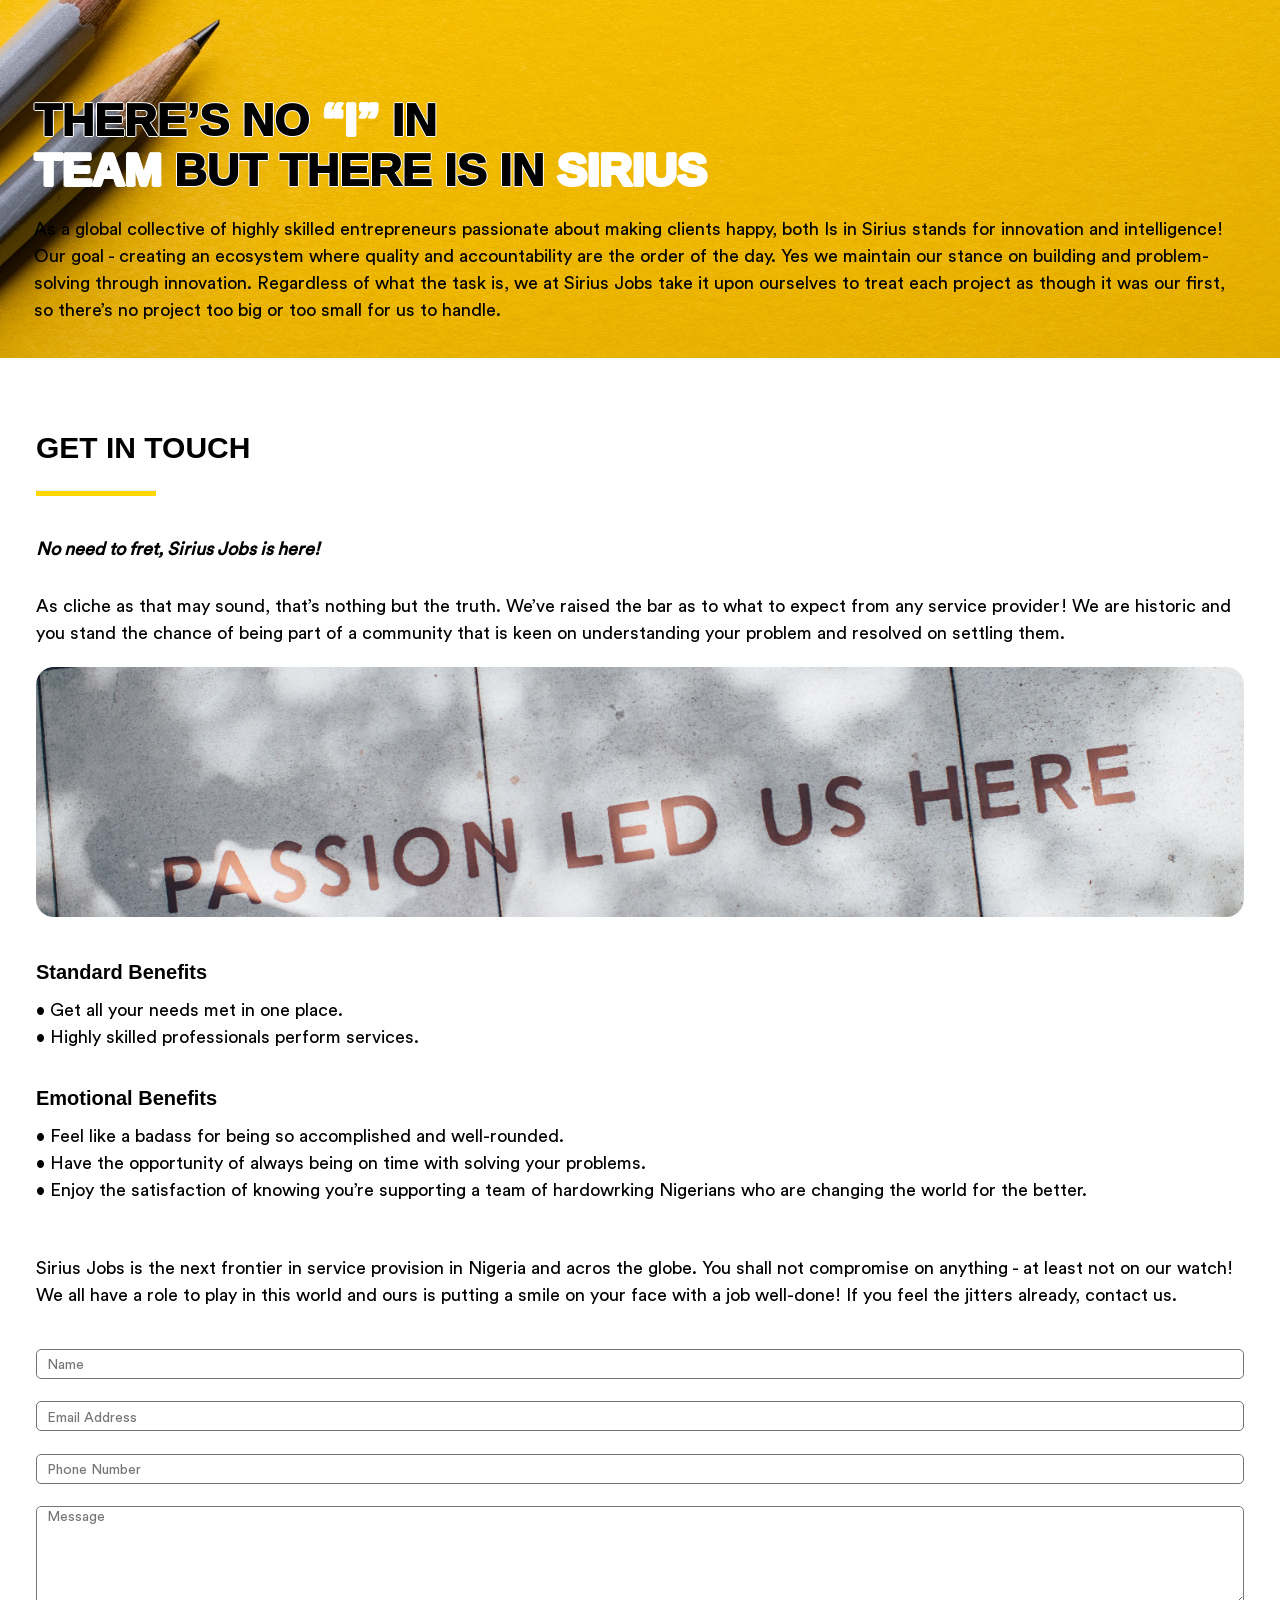
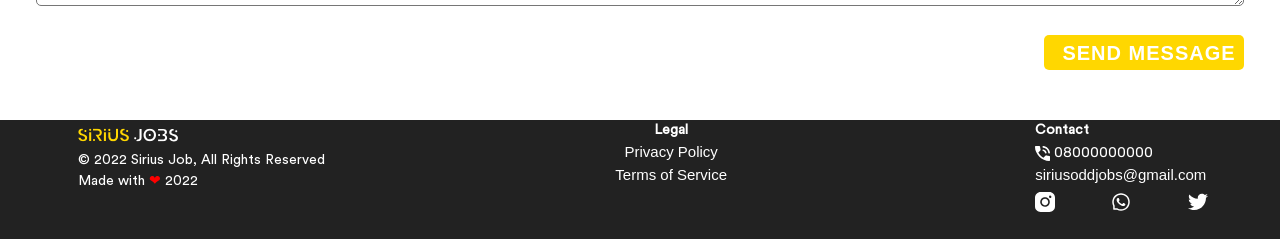
==== commit b52309e4: "changed font weight of h4" ====
--- a/about.html
+++ b/about.html
@@ -106,12 +106,12 @@
           <div class="w3-col get-in-touch"></div>
         </div>
         <div>
-          <h4 style="color: black;">Standard Benefits</h4>
+          <h4 style="color: black;font-weight: bold;">Standard Benefits</h4>
           <p style="color: black;">
             &#x2022 Get all your needs met in one place.<br>
             &#x2022 Highly skilled professionals perform services.
           </p> <br>
-          <h4 style="color: black;">Emotional Benefits</h4>
+          <h4 style="color: black; font-weight: bold;">Emotional Benefits</h4>
           <p style="color: black;">
             &#x2022 Feel like a badass for being so accomplished and well-rounded.<br>
             &#x2022 Have the opportunity of always being on time with solving your problems.<br>
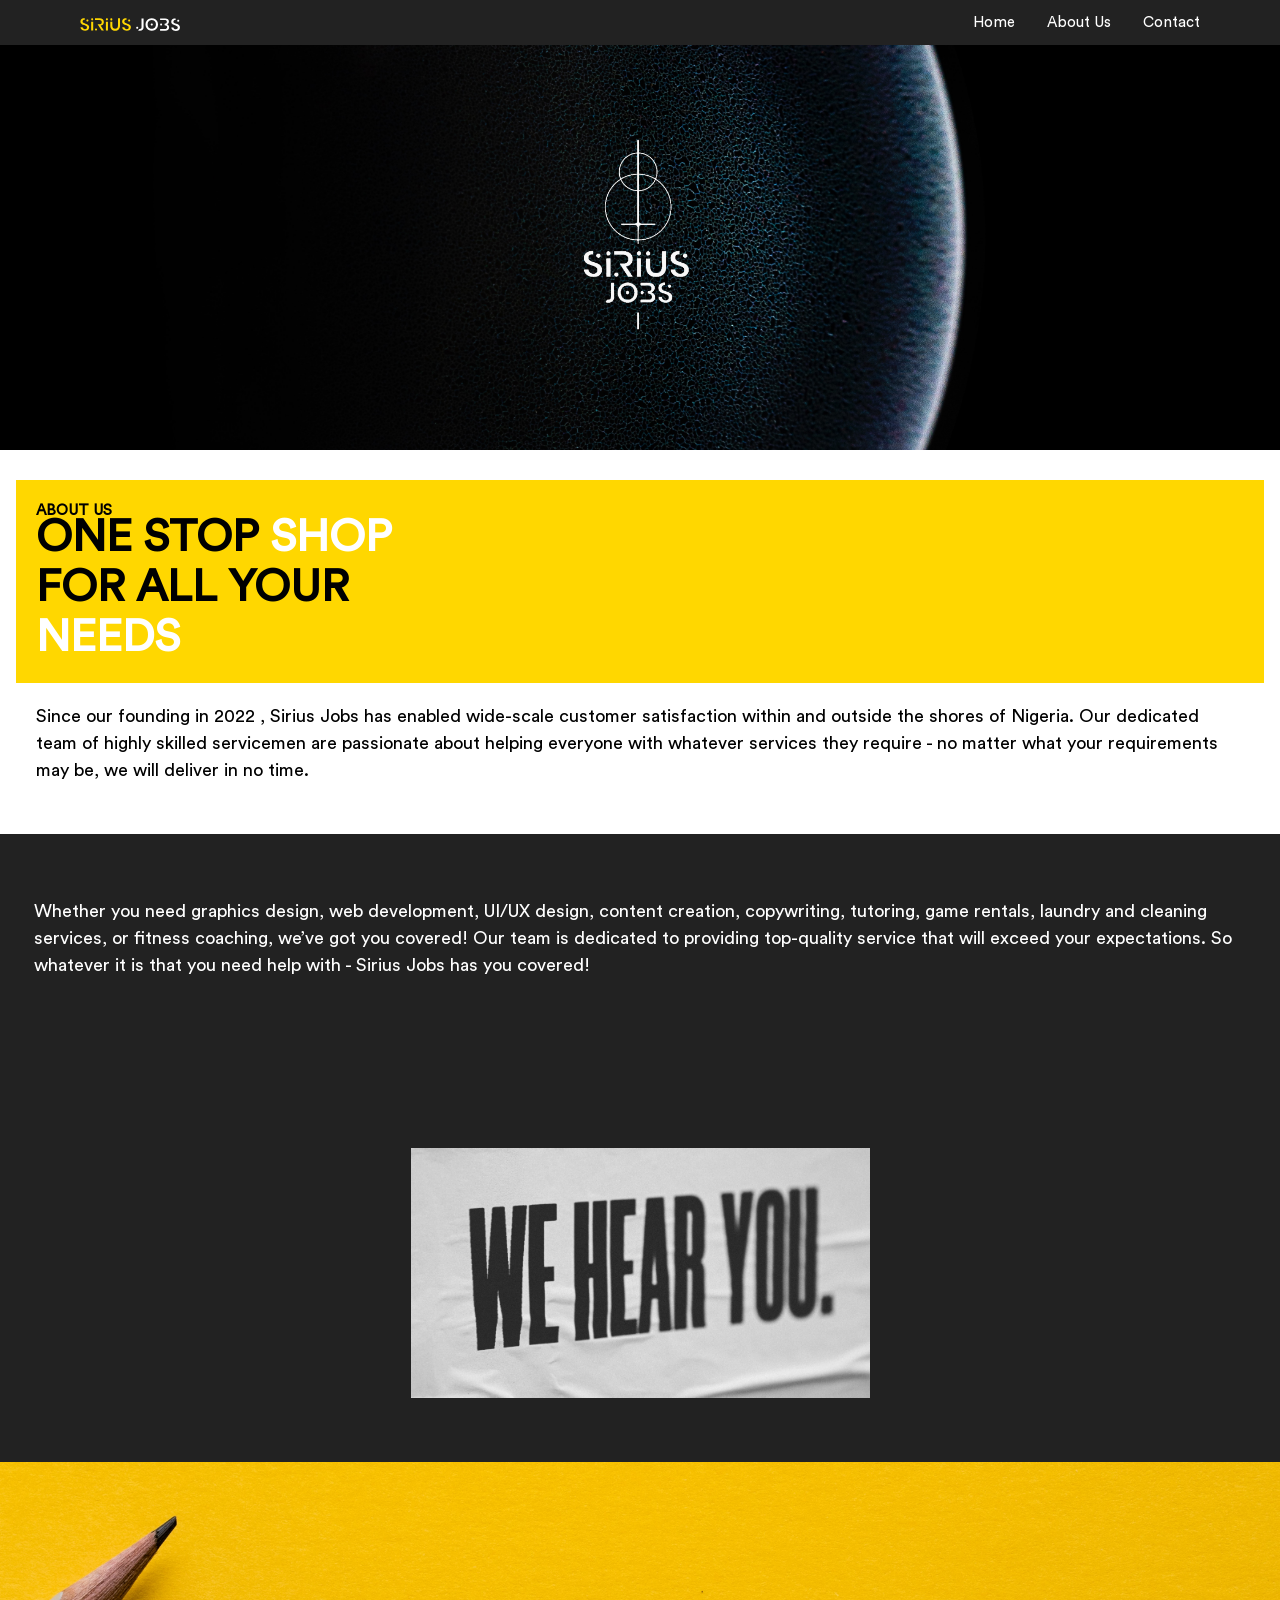
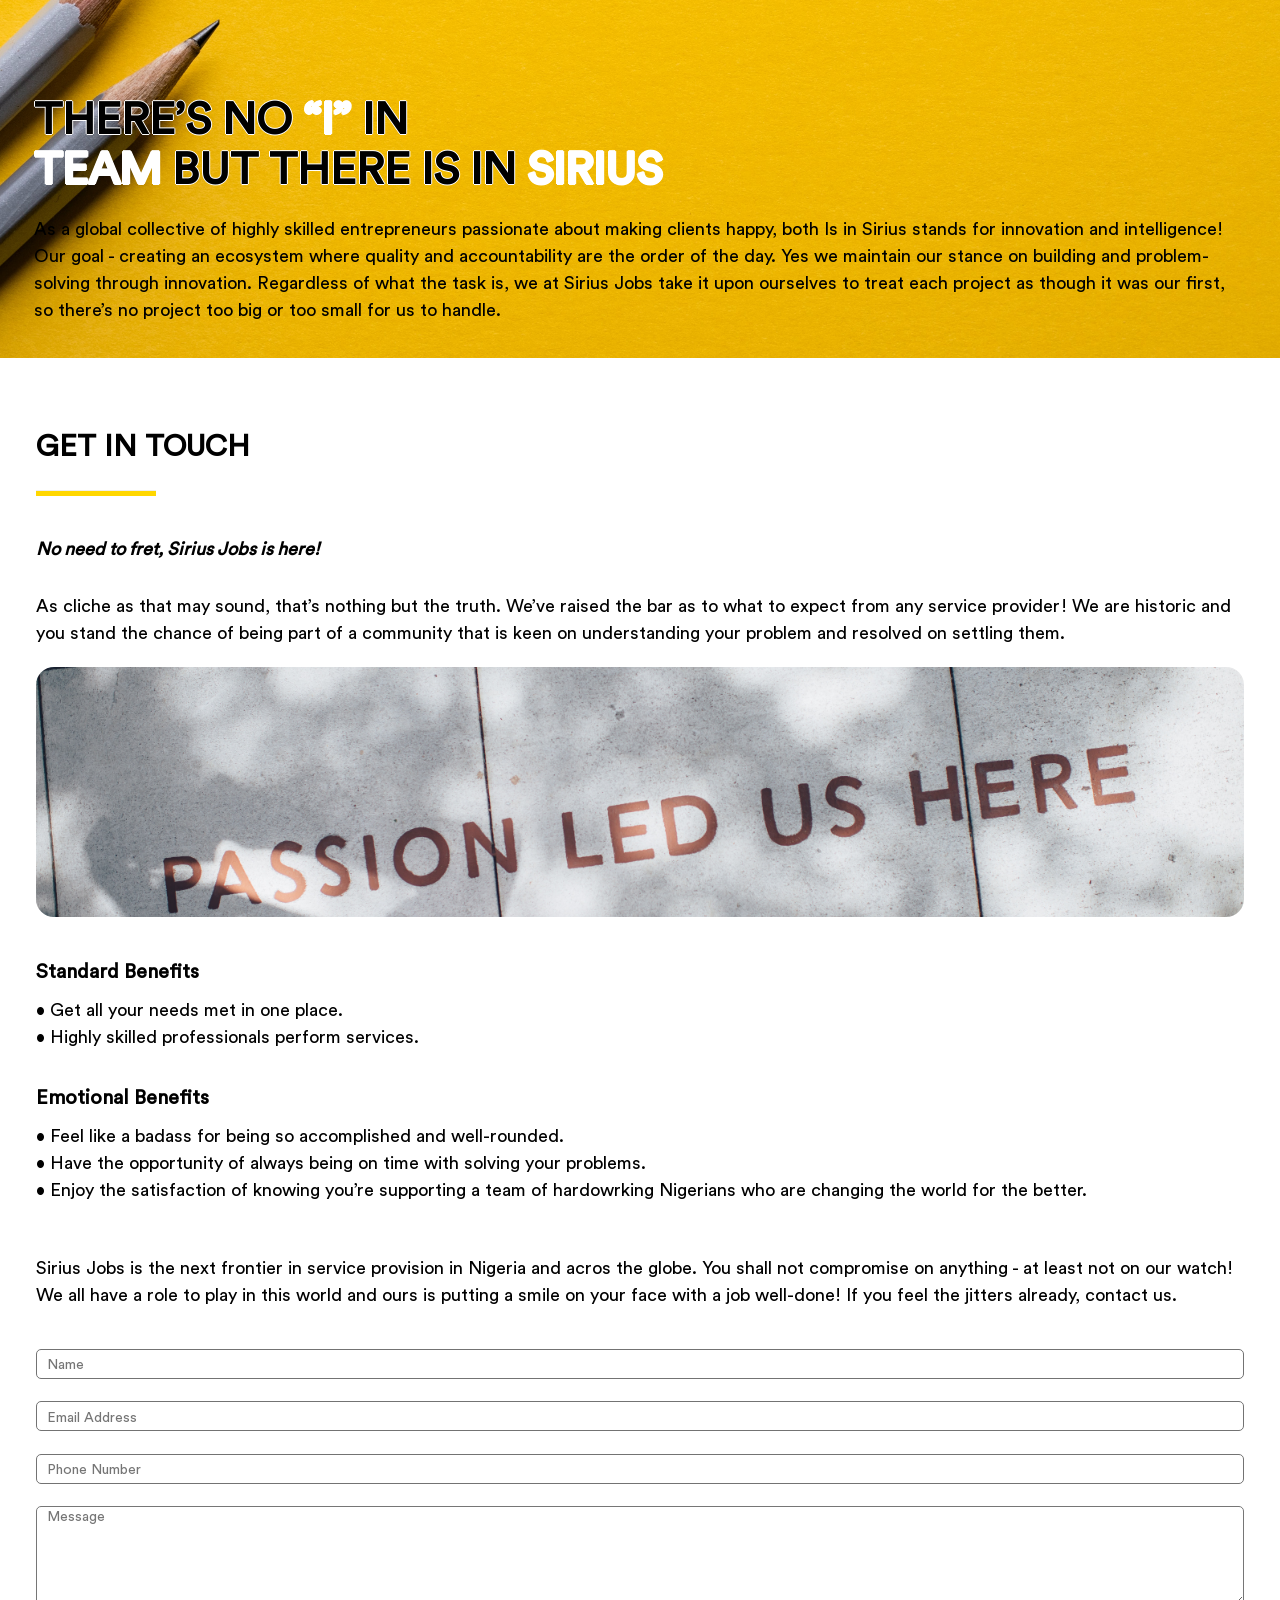
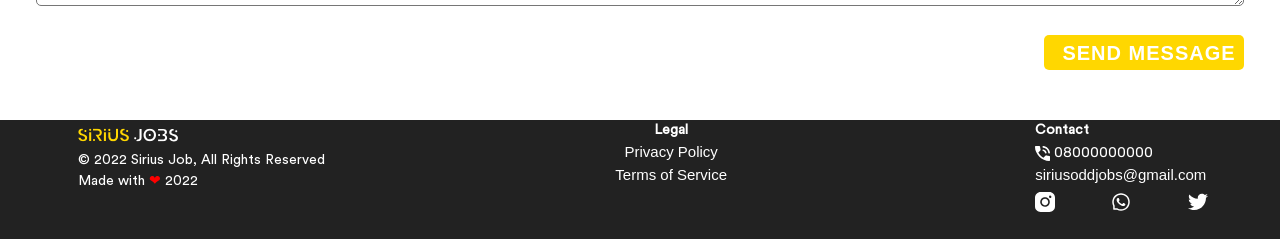
==== commit 339233e1: "made changes to font" ====
--- a/about.html
+++ b/about.html
@@ -16,16 +16,16 @@
     <nav class="w3-top" style="position:fixed;top: 0 !important;">
         <div class="w3-bar w3-container">
           <div>
-            <a href="#" class="w3-bar-item"><img src="assets/Logo2.svg" width="100px" height="25px" alt="Sirius-jobs"></a>
+            <a href="/index.html" class="w3-bar-item"><img src="assets/Logo2.svg" width="100px" height="25px" alt="Sirius-jobs"></a>
             <a href="#contact" class="w3-bar-item w3-button w3-hover-none w3-hover-text-yellow w3-right w3-hide-small" id="nav-anchor">Contact</a>
-            <a href="#section-2" class="w3-bar-item w3-button w3-hover-none w3-hover-text-yellow w3-right w3-hide-small" id="nav-anchor">About Us</a>
-            <a href="#" class="w3-bar-item w3-button w3-hover-none w3-hover-text-yellow w3-right w3-hide-small" id="nav-anchor">Home</a>
+            <a href="#" class="w3-bar-item w3-button w3-hover-none w3-hover-text-yellow w3-right w3-hide-small" id="nav-anchor">About Us</a>
+            <a href="/index.html" class="w3-bar-item w3-button w3-hover-none w3-hover-text-yellow w3-right w3-hide-small" id="nav-anchor">Home</a>
             <a href="javascript:void(0)" class="w3-bar-item w3-right w3-hide-large w3-hide-medium" onmousedown="myFunction()" id="burger">&#9776;</a>
           </div>   
         </div>
         <div id="demo" class="w3-bar-block w3-grey w3-hide w3-hide-large w3-hide-medium w3-container w3-collapse" style="width: 200px; float: right; height: 100vh;">
-            <a href="#" class="w3-bar-item w3-button" id="nav-anchor">Home</a>
-            <a href="#section-2" class="w3-bar-item w3-button" id="nav-anchor">About Us</a>
+            <a href="/index.html" class="w3-bar-item w3-button" id="nav-anchor">Home</a>
+            <a href="#" class="w3-bar-item w3-button" id="nav-anchor">About Us</a>
             <a href="#contact" class="w3-bar-item w3-button" id="nav-anchor">Contact</a>
             <div style="padding-top: 58vh;">
               <hr>
@@ -46,10 +46,10 @@
       <div class="w3-row">
         <div class="w3-col sec-2-left">
           <div>
-            <div style="font-weight: 900;margin: 0; padding: 0;color: black;">
+            <div style="font-weight: 900;margin: 0; padding: 0;color: black; font-family: 'Circular-std', sans-serif;">
               ABOUT US
             </div>
-            <div style="font-size: 45px; line-height: 50px; font-weight: 1000; margin-top: -10px; padding: 0;color: black;">ONE STOP <span>SHOP</span><br> FOR ALL YOUR <br> <span>NEEDS</span></div>
+            <div style="font-size: 45px; line-height: 50px; font-weight: 1000; margin-top: -10px; padding: 0;color: black; font-family: 'Circular-std', sans-serif;">ONE STOP <span>SHOP</span><br> FOR ALL YOUR <br> <span>NEEDS</span></div>
           </div>
         </div>
         <div class="w3-col sec-2-right">
@@ -77,7 +77,7 @@
     </section>
     <section id="about-section-4">
       <div class="pencil-sec">
-        <div style="font-size: 45px; line-height: 50px; font-weight: 1000;color: black;text-shadow: -1px 0 white, 0 1px white, 1px 0 white, 0 -1px white;">
+        <div style="font-size: 45px; line-height: 50px; font-weight: 1000;color: black;text-shadow: -1px 0 white, 0 1px white, 1px 0 white, 0 -1px white;font-family: 'Circular-std', sans-serif;">
           THERE’S NO <span>“I”</span> IN <br> <span>TEAM</span> BUT THERE IS IN <span>SIRIUS</span>
         </div>
         <div style="padding-top: 20px;">
@@ -90,7 +90,7 @@
     </section>
     <section id="about-section-5" class="w3-container">
       <div>
-        <div style="color: black; padding-top: 67px; font-weight: 900; font-size: 30px;">GET IN TOUCH</div>
+        <div style="color: black; padding-top: 67px; font-weight: 900; font-size: 30px;font-family: 'Circular-std', sans-serif;">GET IN TOUCH</div>
         <hr style="background-color: #FFD700; height: 5px; width: 120px;">
         <div class="w3-row">
           <div class="w3-col">
@@ -106,12 +106,12 @@
           <div class="w3-col get-in-touch"></div>
         </div>
         <div>
-          <h4 style="color: black;font-weight: bold;">Standard Benefits</h4>
+          <h4 style="color: black;font-weight: bold;font-family: 'Circular-std', sans-serif;">Standard Benefits</h4>
           <p style="color: black;">
             &#x2022 Get all your needs met in one place.<br>
             &#x2022 Highly skilled professionals perform services.
           </p> <br>
-          <h4 style="color: black; font-weight: bold;">Emotional Benefits</h4>
+          <h4 style="color: black; font-weight: bold;font-family: 'Circular-std', sans-serif;">Emotional Benefits</h4>
           <p style="color: black;">
             &#x2022 Feel like a badass for being so accomplished and well-rounded.<br>
             &#x2022 Have the opportunity of always being on time with solving your problems.<br>
--- a/styles.css
+++ b/styles.css
@@ -358,12 +358,12 @@
 }
 
 ::placeholder {
-  font-family: 'Circular-std', sans-serif;
+  font-family: 'Circular-std', sans-serif !important;
   font-size: 14px;
 }
 
 ::-webkit-placeholder {
-  font-family: 'Circular-std', sans-serif;
+  font-family: 'Circular-std', sans-serif !important;
   font-size: 14px;
 }
 
